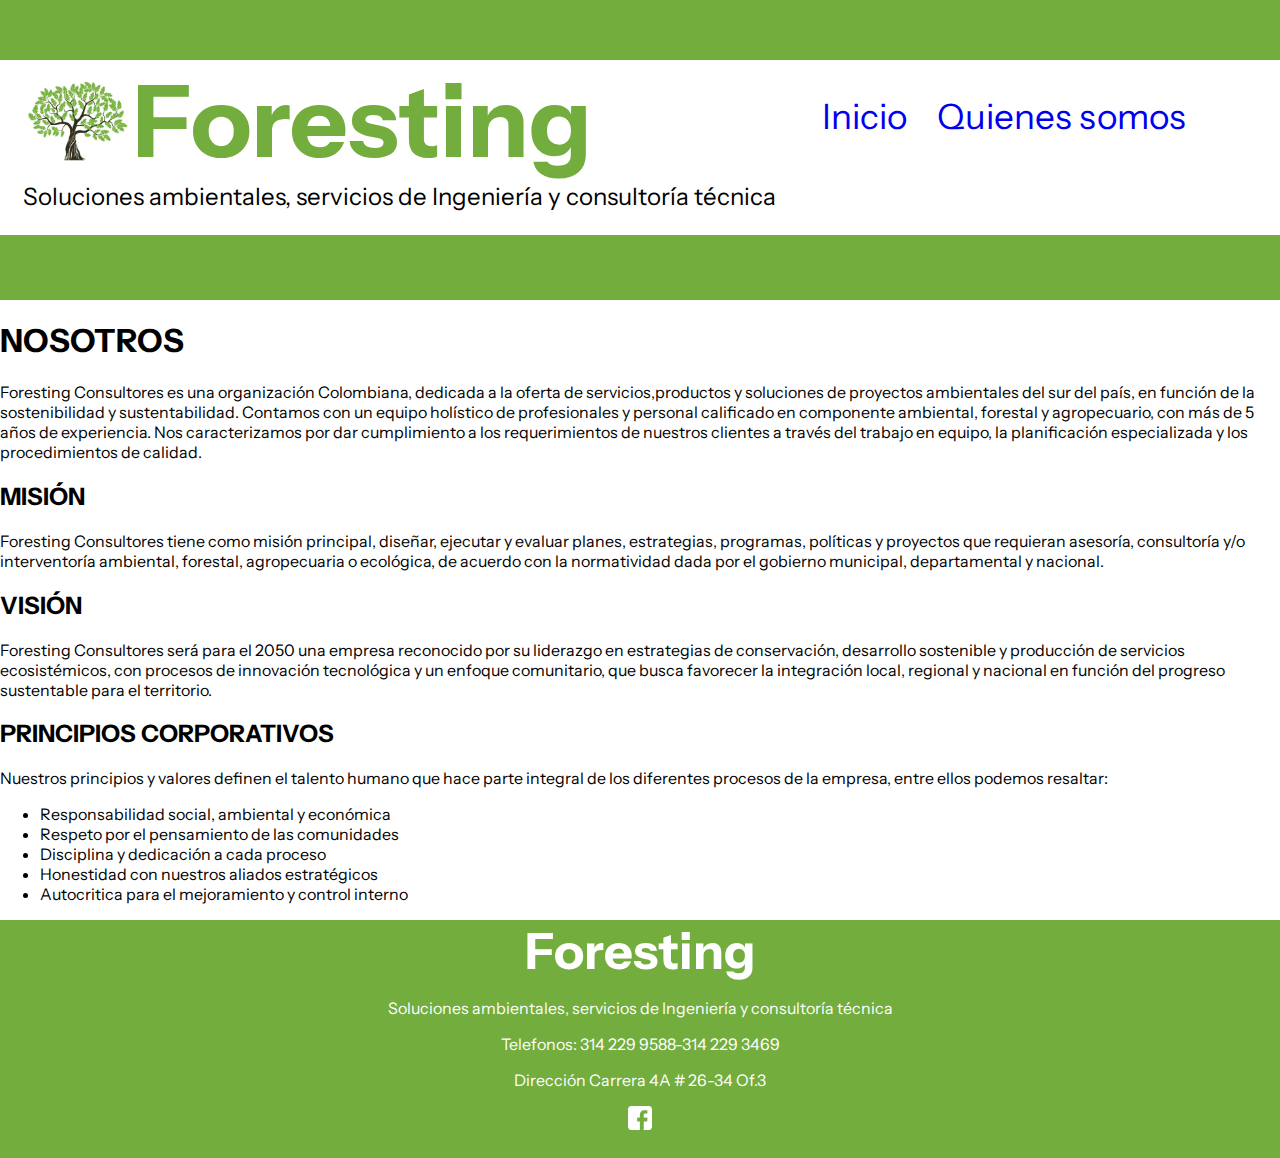
==== Acerca.html @ 852812fc "Adding Acerca" ====
<!DOCTYPE html>
<html lang="en">
  <head>
    <meta charset="UTF-8">
    <meta name="viewport" content="width=device-width, initial-scale=1.0">
    <title>FORESTING</title>
      
    <link rel="preconnect" href="https://fonts.googleapis.com">
    <link rel="preconnect" href="https://fonts.gstatic.com" crossorigin>
    <link href="https://fonts.googleapis.com/css2?family=Instrument+Sans:wght@500;700&display=swap" rel="stylesheet">
    <link rel="stylesheet" href="./styles.css">
    <link rel="icon" type="image" href="images/logo1.jpg">
  </head>
  <body>
    
    <header>
      <div class="header-Container">
        
          <div class="header-Title">
            <div class="header-Title2">
              <img class="img-Title" src="images/logo1.jpg" alt="logo1">
              <p class="p-Title">Foresting</p>

              <div class="header-right">
                <ul>
                  <li><a href="index.html">Inicio</a></li>
                  <li><a href="Acerca.html">Quienes somos </a></li>
                </ul>
              </div>

            </div>
            <p class="p-Subtitle">Soluciones ambientales, servicios de Ingeniería y consultoría técnica</p>
          </div>
        
    

        <div class="menu-Container">
          <p class="menu">Menu</p>
          <img src="images/menu.png" alt="menu">
        </div>
              
      </div>
        
    </header>
    <main>
      <h1>NOSOTROS </h1>
      
      <p class="justified">
        Foresting Consultores es una organización Colombiana, dedicada a la oferta de servicios,productos y soluciones de proyectos ambientales del sur del país, en función de la sostenibilidad y sustentabilidad. Contamos con un equipo holístico de profesionales y personal calificado en componente ambiental, forestal y agropecuario, con más de 5 años de experiencia. Nos caracterizamos por dar cumplimiento a los requerimientos de nuestros clientes a través del trabajo en equipo, la planificación especializada y los procedimientos de calidad. 
      </p>
      <h2>MISIÓN </h2>
      <p>
        Foresting Consultores tiene como misión principal, diseñar, ejecutar y evaluar planes, estrategias, programas, políticas y proyectos que requieran asesoría, consultoría y/o interventoría ambiental, forestal, agropecuaria o ecológica, de acuerdo con la normatividad dada por el gobierno municipal, departamental y nacional.
      </p>
      <h2>VISIÓN</h2>
      <P>
        Foresting Consultores será para el 2050 una empresa reconocido por su liderazgo en estrategias de conservación, desarrollo sostenible y producción de servicios ecosistémicos, con procesos de innovación tecnológica y un enfoque comunitario, que busca favorecer la integración local, regional y nacional en función del progreso sustentable para el territorio. 
      </P>
      <h2>
        PRINCIPIOS CORPORATIVOS
      </h2>
      <p>Nuestros principios y valores definen el talento humano que hace parte integral de los diferentes procesos de la empresa, entre ellos podemos resaltar:  </p>
      <ul>
        <li>
          Responsabilidad social, ambiental y económica
        </li>
        <li>
          Respeto por el pensamiento de las comunidades
        </li>
        <li>
          Disciplina y dedicación a cada proceso
        </li>
        <li>
          Honestidad con nuestros aliados estratégicos
        </li>
        <li>
          Autocritica para el mejoramiento y control interno
        </li>
        
      </ul>
        
        
    </main>
    <footer>
          
      <p>Foresting</p>
      <p>Soluciones ambientales, servicios de Ingeniería y consultoría técnica</p>
      <p>Telefonos: 314 229 9588-314 229 3469 </p>
      <p>Dirección Carrera 4A # 26-34 Of.3</p>
      <a href="https://www.facebook.com/ForestingColombia"><img src="icons/facebook.png" alt="facebook"></a>

      </footer>
  </body>
</html>
---- styles.css ----
:root {
  --white1: #fbf3cb;
  --green1:rgb(114, 173, 61);
  --green2:#80b149;
  --green3:#a7bf78;
  --green4:#cee49c;
  --gray1:#b1ac96;
  --gray2:#b1ac96;
  --gray3:#7c735b;
  --brown:#322c1c;
  --sm: 14px;
  --md: 16px;
  --lg: 18px;
  --vlg: 30px
  }

body{
  margin: 0;
  font-family: 'Instrument Sans', sans-serif;
}
.header-Container{
  background-color: var(--green1);
  height: 160px;
  display: flex;
  flex-direction: column;
  align-items: center;
  margin-right: 0px;
  padding-top: 50px;
    
}
.header-Title{
  background-color: white;
  width: 100%;
  color: var(--green1);
  font-size: 35px;
  margin-top: 10px;
  padding-left: 20px;

}
.header-Title2{
  display: flex;
}

.img-Title{
  margin: 5px;
  width: 50px;
  height: 50px;
    
}
.p-Title{
  margin-top: 0px;
  margin-bottom: 0px;
  font-weight: bold;
  font-size: 50px;
}
.header-right{
  display: none;
}

.paragraph1{
  display: none;
}
.p-Subtitle{
  margin-top: 0px;
  color: black;
  font-size:11px;
}

.menu-Container{
  display: flex;
  align-items: center;
  justify-content: flex-end;
}
.menu{
  color: white;
  font-size: var(--lg);
}
.menu-Container img{
    
  width: 15px;
  height: 15px;
  margin-left: 10px;
  cursor: pointer;
}
.container-Service{
  margin-top: 0px;
  margin-bottom: 0px;
  height: 270px;
}
.projectImage{
  object-fit: cover;
  width: 100%;
  cursor: pointer;
}
.POver{
  cursor: pointer;
  position: relative;
  color: white;
  top: -90px;
  font-weight: bold;
  font-size: 20px;
  padding-left: 20px;
}
footer{
  background-color: var(--green1);
  text-align: center;
  padding-bottom: 24px;
}
footer :nth-child(1){
  font-weight: bold;
  font-size: 50px;
  margin-top: 0px;
  margin-bottom: 0px;
}
footer p{
  color: white;
}
footer a{
  margin-bottom:24px ;
}
footer a img{
  width: 24px;
  height: 24px;
  margin-bottom: 100px;
}

/* media query  */
@media (min-width: 600px){
  .header-Container{
    height: 250px;
  }
  .header-right{
    display: flex;
   
    align-items: end;
    position: absolute;
    right: 5%;
  }
  .header-right ul{
    display: flex;
    justify-content: space-around;
    
  }
  .header-right ul li{
    margin-right: 30px;
    list-style: none;
    
  }
  .header-right ul li a{
    text-decoration: none;
  }
  .img-Title{
    width: 100px;
    height: 80px;
    align-self: center;
    padding-left: 1%;
  }
  .p-Subtitle{
    font-size: 24px;
    padding-left: 1%;
    
  }
  .projectImage-Container{
    width: 40%;
    display: flex;
  }
  .projectImage{
    object-fit:contain;
    margin: auto;
    align-self: center;
    
    width: 400px;
    height: auto;
    /* border: 20px solid rgb(0, 0, 0);
    border-style:solid; */
  }
  .paragraphContainer{
    display:flex;
    flex-direction: column;
    align-self: center;
    
  }
  .paragraph1{
    display: initial;
    max-width: 800px;
    text-align: justify;
  }


  .p-Title{
    font-size: 100px;
  }
  .container-Service{
    display: flex;
    flex-direction: row;
    width: 100%;
    height: 400px;

  }
  

  .POver{
    color: black;
    position: static;
    
    
  }

  .menu-Container{
    display: none;
    
  }
  
}
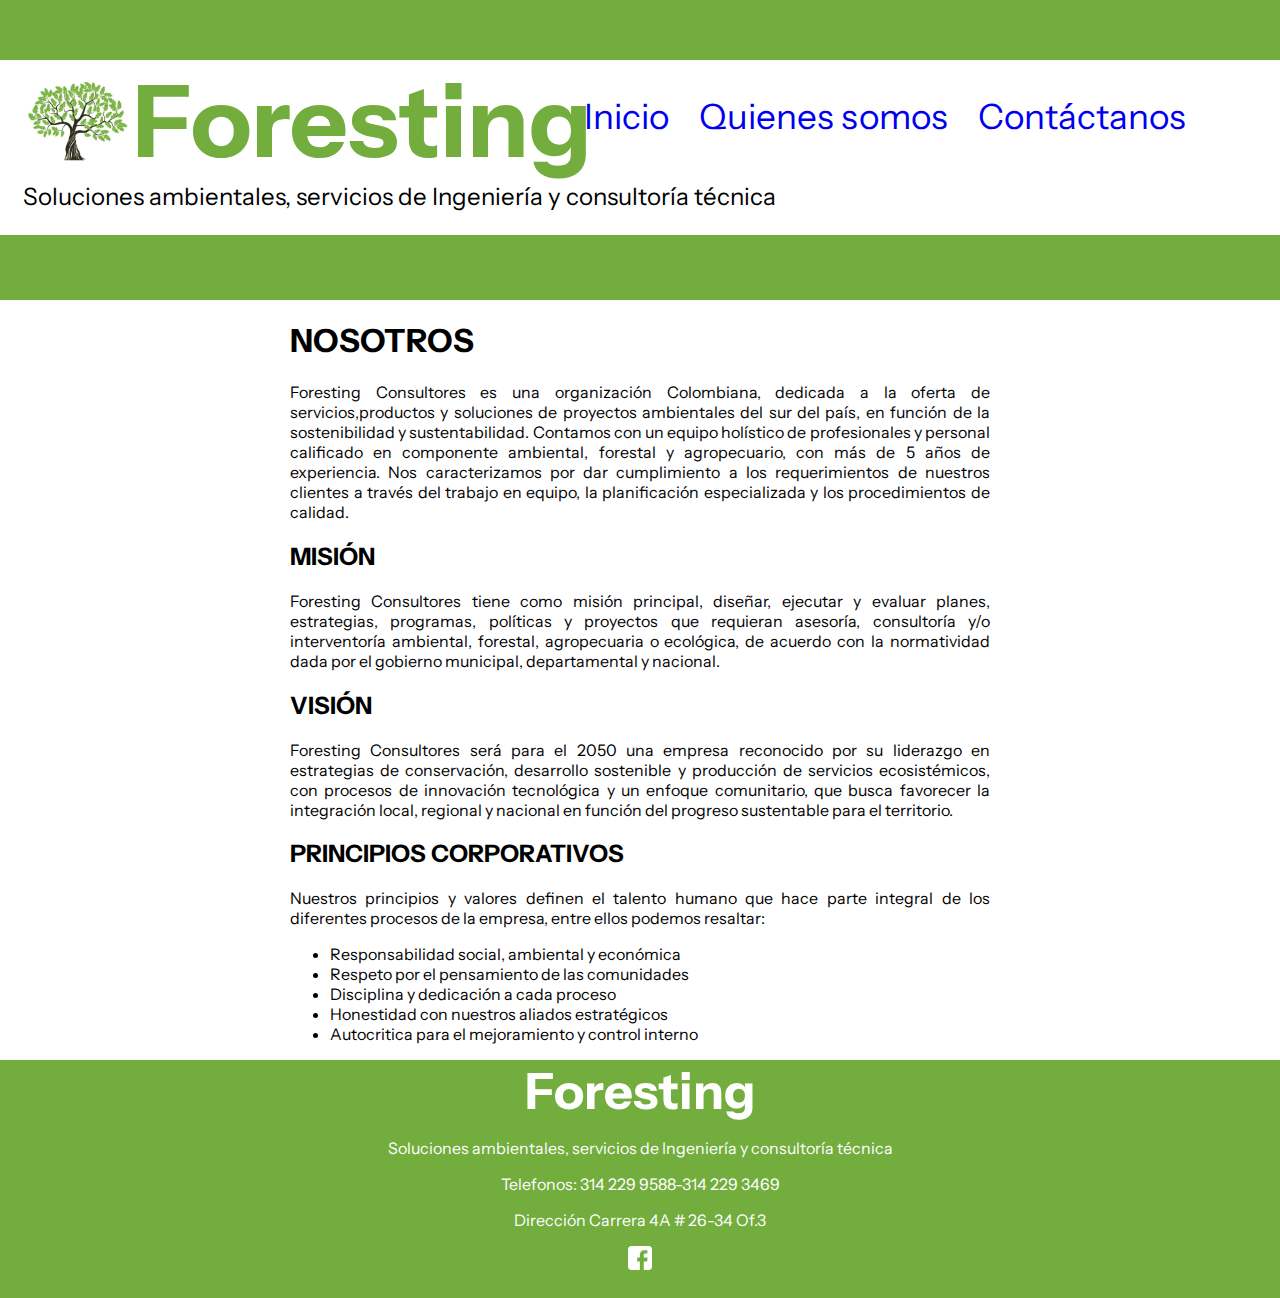
==== commit 3d51127a: "Adding contact to project" ====
--- a/Acerca.html
+++ b/Acerca.html
@@ -25,6 +25,7 @@
                 <ul>
                   <li><a href="index.html">Inicio</a></li>
                   <li><a href="Acerca.html">Quienes somos </a></li>
+                  <li><a href="contacto.html">Contáctanos </a></li>
                 </ul>
               </div>
 
@@ -43,41 +44,45 @@
         
     </header>
     <main>
-      <h1>NOSOTROS </h1>
+      <div class="about-main-container">
+
       
-      <p class="justified">
-        Foresting Consultores es una organización Colombiana, dedicada a la oferta de servicios,productos y soluciones de proyectos ambientales del sur del país, en función de la sostenibilidad y sustentabilidad. Contamos con un equipo holístico de profesionales y personal calificado en componente ambiental, forestal y agropecuario, con más de 5 años de experiencia. Nos caracterizamos por dar cumplimiento a los requerimientos de nuestros clientes a través del trabajo en equipo, la planificación especializada y los procedimientos de calidad. 
-      </p>
-      <h2>MISIÓN </h2>
-      <p>
-        Foresting Consultores tiene como misión principal, diseñar, ejecutar y evaluar planes, estrategias, programas, políticas y proyectos que requieran asesoría, consultoría y/o interventoría ambiental, forestal, agropecuaria o ecológica, de acuerdo con la normatividad dada por el gobierno municipal, departamental y nacional.
-      </p>
-      <h2>VISIÓN</h2>
-      <P>
-        Foresting Consultores será para el 2050 una empresa reconocido por su liderazgo en estrategias de conservación, desarrollo sostenible y producción de servicios ecosistémicos, con procesos de innovación tecnológica y un enfoque comunitario, que busca favorecer la integración local, regional y nacional en función del progreso sustentable para el territorio. 
-      </P>
-      <h2>
-        PRINCIPIOS CORPORATIVOS
-      </h2>
-      <p>Nuestros principios y valores definen el talento humano que hace parte integral de los diferentes procesos de la empresa, entre ellos podemos resaltar:  </p>
-      <ul>
-        <li>
-          Responsabilidad social, ambiental y económica
-        </li>
-        <li>
-          Respeto por el pensamiento de las comunidades
-        </li>
-        <li>
-          Disciplina y dedicación a cada proceso
-        </li>
-        <li>
-          Honestidad con nuestros aliados estratégicos
-        </li>
-        <li>
-          Autocritica para el mejoramiento y control interno
-        </li>
+        <h1>NOSOTROS </h1>
         
-      </ul>
+        <p class="justified">
+          Foresting Consultores es una organización Colombiana, dedicada a la oferta de servicios,productos y soluciones de proyectos ambientales del sur del país, en función de la sostenibilidad y sustentabilidad. Contamos con un equipo holístico de profesionales y personal calificado en componente ambiental, forestal y agropecuario, con más de 5 años de experiencia. Nos caracterizamos por dar cumplimiento a los requerimientos de nuestros clientes a través del trabajo en equipo, la planificación especializada y los procedimientos de calidad. 
+        </p>
+        <h2>MISIÓN </h2>
+        <p class="justified">
+          Foresting Consultores tiene como misión principal, diseñar, ejecutar y evaluar planes, estrategias, programas, políticas y proyectos que requieran asesoría, consultoría y/o interventoría ambiental, forestal, agropecuaria o ecológica, de acuerdo con la normatividad dada por el gobierno municipal, departamental y nacional.
+        </p>
+        <h2>VISIÓN</h2>
+        <P class="justified">
+          Foresting Consultores será para el 2050 una empresa reconocido por su liderazgo en estrategias de conservación, desarrollo sostenible y producción de servicios ecosistémicos, con procesos de innovación tecnológica y un enfoque comunitario, que busca favorecer la integración local, regional y nacional en función del progreso sustentable para el territorio. 
+        </P>
+        <h2>
+          PRINCIPIOS CORPORATIVOS
+        </h2>
+        <p class="justified">Nuestros principios y valores definen el talento humano que hace parte integral de los diferentes procesos de la empresa, entre ellos podemos resaltar:  </p>
+        <ul>
+          <li>
+            Responsabilidad social, ambiental y económica
+          </li>
+          <li>
+            Respeto por el pensamiento de las comunidades
+          </li>
+          <li>
+            Disciplina y dedicación a cada proceso
+          </li>
+          <li>
+            Honestidad con nuestros aliados estratégicos
+          </li>
+          <li>
+            Autocritica para el mejoramiento y control interno
+          </li>
+          
+        </ul>
+      </div>
         
         
     </main>
--- a/styles.css
+++ b/styles.css
@@ -92,6 +92,10 @@
   object-fit: cover;
   width: 100%;
   cursor: pointer;
+  border: none;
+  box-shadow: none;
+  
+  
 }
 .POver{
   cursor: pointer;
@@ -125,6 +129,26 @@
   margin-bottom: 100px;
 }
 
+/* ABOUT */
+.justified{
+  text-align: justify;
+}
+.about-main-container{
+  margin: auto;
+  padding-left: 5%;
+  padding-right: 5%;
+  max-width: 700px;
+}
+
+/* CONTACT */
+.contact-main-container{
+  margin: auto;
+  padding-left: 5%;
+  padding-right: 5%;
+  max-width: 700px;
+}
+
+
 /* media query  */
 @media (min-width: 600px){
   .header-Container{
@@ -169,11 +193,11 @@
     object-fit:contain;
     margin: auto;
     align-self: center;
-    
-    width: 400px;
+    width: 500px;
     height: auto;
-    /* border: 20px solid rgb(0, 0, 0);
-    border-style:solid; */
+    border: 10px solid white;
+    box-shadow: rgba(0, 0, 0, 0.35) 0px 5px 10px;
+    
   }
   .paragraphContainer{
     display:flex;
@@ -211,5 +235,10 @@
     display: none;
     
   }
-  
-}
+
+  .google-map iframe{
+    width: 800px;
+    height: 600px;
+  }
+  
+}
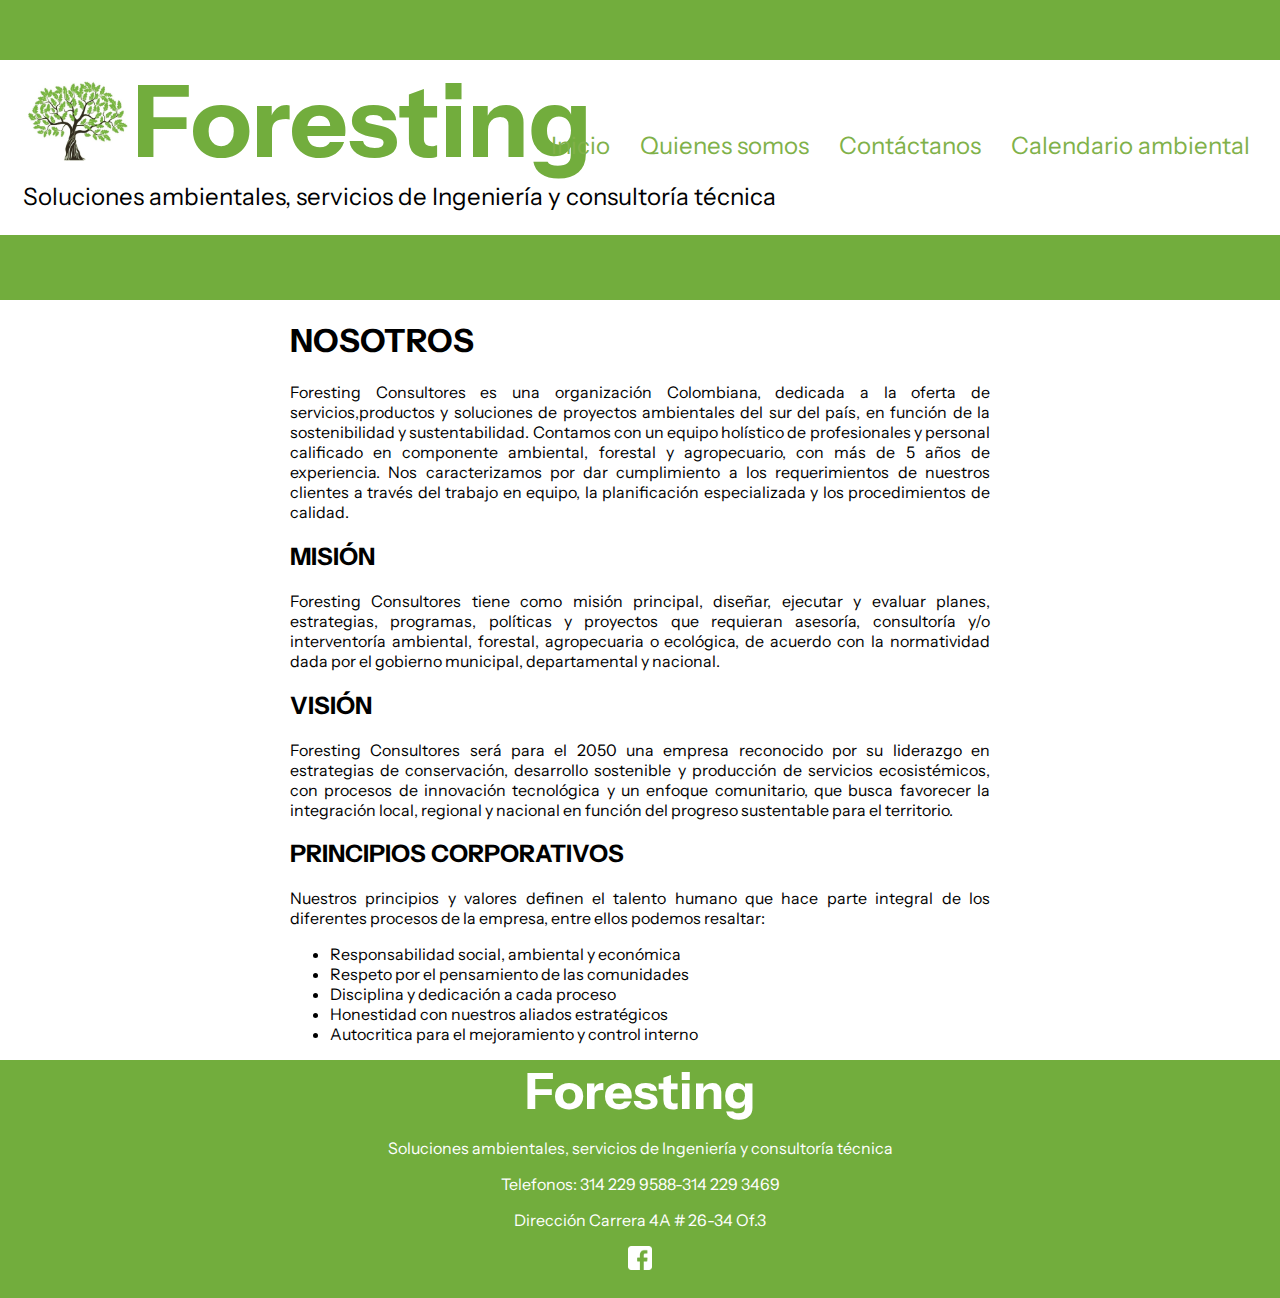
==== commit e44e0521: "Adding calendario to project and modifying styles for different displays" ====
--- a/Acerca.html
+++ b/Acerca.html
@@ -26,6 +26,7 @@
                   <li><a href="index.html">Inicio</a></li>
                   <li><a href="Acerca.html">Quienes somos </a></li>
                   <li><a href="contacto.html">Contáctanos </a></li>
+                  <li><a href="calendarioamb.html">Calendario ambiental </a></li>
                 </ul>
               </div>
 
@@ -38,6 +39,23 @@
         <div class="menu-Container">
           <p class="menu">Menu</p>
           <img src="images/menu.png" alt="menu">
+        </div>
+        <div class="navbar-mobile inactive">
+          <ul>
+            <li>
+              <a class="list" href="index.html">Inicio</a>
+            </li>
+            <li>
+              <a class="list" href="Acerca.html">Quiénes somos</a>
+            </li>
+            <li>
+              <a class="list" href="contacto.html">Contactanos</a>
+            </li>
+            <li>
+              <a class="list" href="calendarioamb.html">Calendario ambiental</a>
+            </li>
+  
+          </ul>
         </div>
               
       </div>
@@ -95,5 +113,6 @@
       <a href="https://www.facebook.com/ForestingColombia"><img src="icons/facebook.png" alt="facebook"></a>
 
       </footer>
+      <script src="main.js"></script>
   </body>
 </html>
--- a/styles.css
+++ b/styles.css
@@ -1,6 +1,7 @@
 
 :root {
   --white1: #fbf3cb;
+  --green4:rgba(113, 173, 61, 0.533);
   --green1:rgb(114, 173, 61);
   --green2:#80b149;
   --green3:#a7bf78;
@@ -19,6 +20,10 @@
   margin: 0;
   font-family: 'Instrument Sans', sans-serif;
 }
+.inactive{
+  display: none;
+}
+
 .header-Container{
   background-color: var(--green1);
   height: 160px;
@@ -56,6 +61,16 @@
 }
 .header-right{
   display: none;
+  color: var(--green4);
+}
+
+
+.navbar-mobile{
+  position: absolute;
+  left: 10%;
+  top: 200px;
+  background-color: white;
+  padding-right: 10px;
 }
 
 .paragraph1{
@@ -91,6 +106,7 @@
 .projectImage{
   object-fit: cover;
   width: 100%;
+  height: 300px;
   cursor: pointer;
   border: none;
   box-shadow: none;
@@ -101,7 +117,7 @@
   cursor: pointer;
   position: relative;
   color: white;
-  top: -90px;
+  top: -200px;
   font-weight: bold;
   font-size: 20px;
   padding-left: 20px;
@@ -147,13 +163,20 @@
   padding-right: 5%;
   max-width: 700px;
 }
+/* CALENDAR */
+.calendario{
+  width: 100%;
+
+}
 
 
 /* media query  */
-@media (min-width: 600px){
+@media (min-width: 750px){
   .header-Container{
     height: 250px;
   }
+
+
   .header-right{
     display: flex;
    
@@ -162,17 +185,27 @@
     right: 5%;
   }
   .header-right ul{
-    display: flex;
+    /* display: flex; */
     justify-content: space-around;
+    margin-bottom: 0px;
+    margin-top: 0px;
+    /* align-items: end; */
     
   }
   .header-right ul li{
-    margin-right: 30px;
+    margin-right: 0px;
     list-style: none;
-    
-  }
+    align-items: end;
+    text-align: right;
+    
+  }
+
   .header-right ul li a{
     text-decoration: none;
+    color: var(--green2);
+    font-size: 24px;
+    text-align:right
+    
   }
   .img-Title{
     width: 100px;
@@ -181,34 +214,56 @@
     padding-left: 1%;
   }
   .p-Subtitle{
-    font-size: 24px;
+    font-size: 20px;
     padding-left: 1%;
     
   }
+  .navbar-mobile{
+    display: none;
+  }
+  .container-Service{
+    margin-bottom: 100px;
+    justify-content: space-around;
+  }
   .projectImage-Container{
+    margin-top: 15px;
     width: 40%;
     display: flex;
+    /* margin-bottom: 15px; */
+
   }
   .projectImage{
-    object-fit:contain;
+    object-fit:cover;
     margin: auto;
-    align-self: center;
-    width: 500px;
-    height: auto;
+    
+    align-self: center;
+    width: 100%;
+    height: 400px;
     border: 10px solid white;
     box-shadow: rgba(0, 0, 0, 0.35) 0px 5px 10px;
-    
-  }
+
+    
+  }
+
   .paragraphContainer{
     display:flex;
     flex-direction: column;
     align-self: center;
-    
+    width: 40%;
+    padding-left: 0px;
+    padding-right: 48px;
+    margin-bottom: 0px;
+  }
+
+  .POver{
+    font-size: 30px;
+    margin-bottom: 0px;
   }
   .paragraph1{
     display: initial;
     max-width: 800px;
     text-align: justify;
+    font-size: 18px;
   }
 
 
@@ -228,7 +283,6 @@
     color: black;
     position: static;
     
-    
   }
 
   .menu-Container{
@@ -242,3 +296,116 @@
   }
   
 }
+
+
+/* media query  */
+@media (min-width: 1050px){
+  .header-Container{
+    height: 250px;
+  }
+  .header-right{
+    display: flex;
+    flex-direction: column;
+   
+    align-items: end;
+    position: absolute;
+    right: 0%;
+  }
+  .header-right ul{
+    display: flex;
+    justify-content: end;
+    margin-bottom: 0px;
+    margin-top: 60px;
+    
+  }
+  .header-right ul li{
+    margin-right: 30px;
+    list-style: none;
+  }
+
+  .header-right ul li a{
+    text-decoration: none;
+    color: var(--green2);
+    font-size: 24px;
+    text-align:end
+  }
+  .img-Title{
+    width: 100px;
+    height: 80px;
+    align-self: center;
+    padding-left: 1%;
+  }
+  .p-Subtitle{
+    font-size: 24px;
+    padding-left: 1%;
+    
+  }
+  .navbar-mobile{
+    display: none;
+  }
+  .container-Service{
+    margin-bottom: 100px;
+    justify-content: space-around;
+  }
+  .projectImage-Container{
+    margin-top: 15px;
+    width: 40%;
+    display: flex;
+  }
+  .projectImage{
+    object-fit:cover;
+    margin: auto;
+    
+    align-self: center;
+    width: 100%;
+    height: 400px;
+    border: 10px solid white;
+    box-shadow: rgba(0, 0, 0, 0.35) 0px 5px 10px;
+  }
+
+  .paragraphContainer{
+    display:flex;
+    flex-direction: column;
+    align-self: center;
+    width: 40%;
+    padding-left: 0px;
+    padding-right: 48px;
+  }
+
+  .POver{
+    font-size: 40px;
+  }
+  .paragraph1{
+    display: initial;
+    max-width: 800px;
+    text-align: justify;
+    font-size: 24px;
+  }
+
+
+  .p-Title{
+    font-size: 100px;
+  }
+  .container-Service{
+    display: flex;
+    flex-direction: row;
+    width: 100%;
+    height: 400px;
+
+  }
+  
+  .POver{
+    color: black;
+    position: static;
+  }
+
+  .menu-Container{
+    display: none;
+  }
+
+  .google-map iframe{
+    width: 800px;
+    height: 600px;
+  }
+  
+}
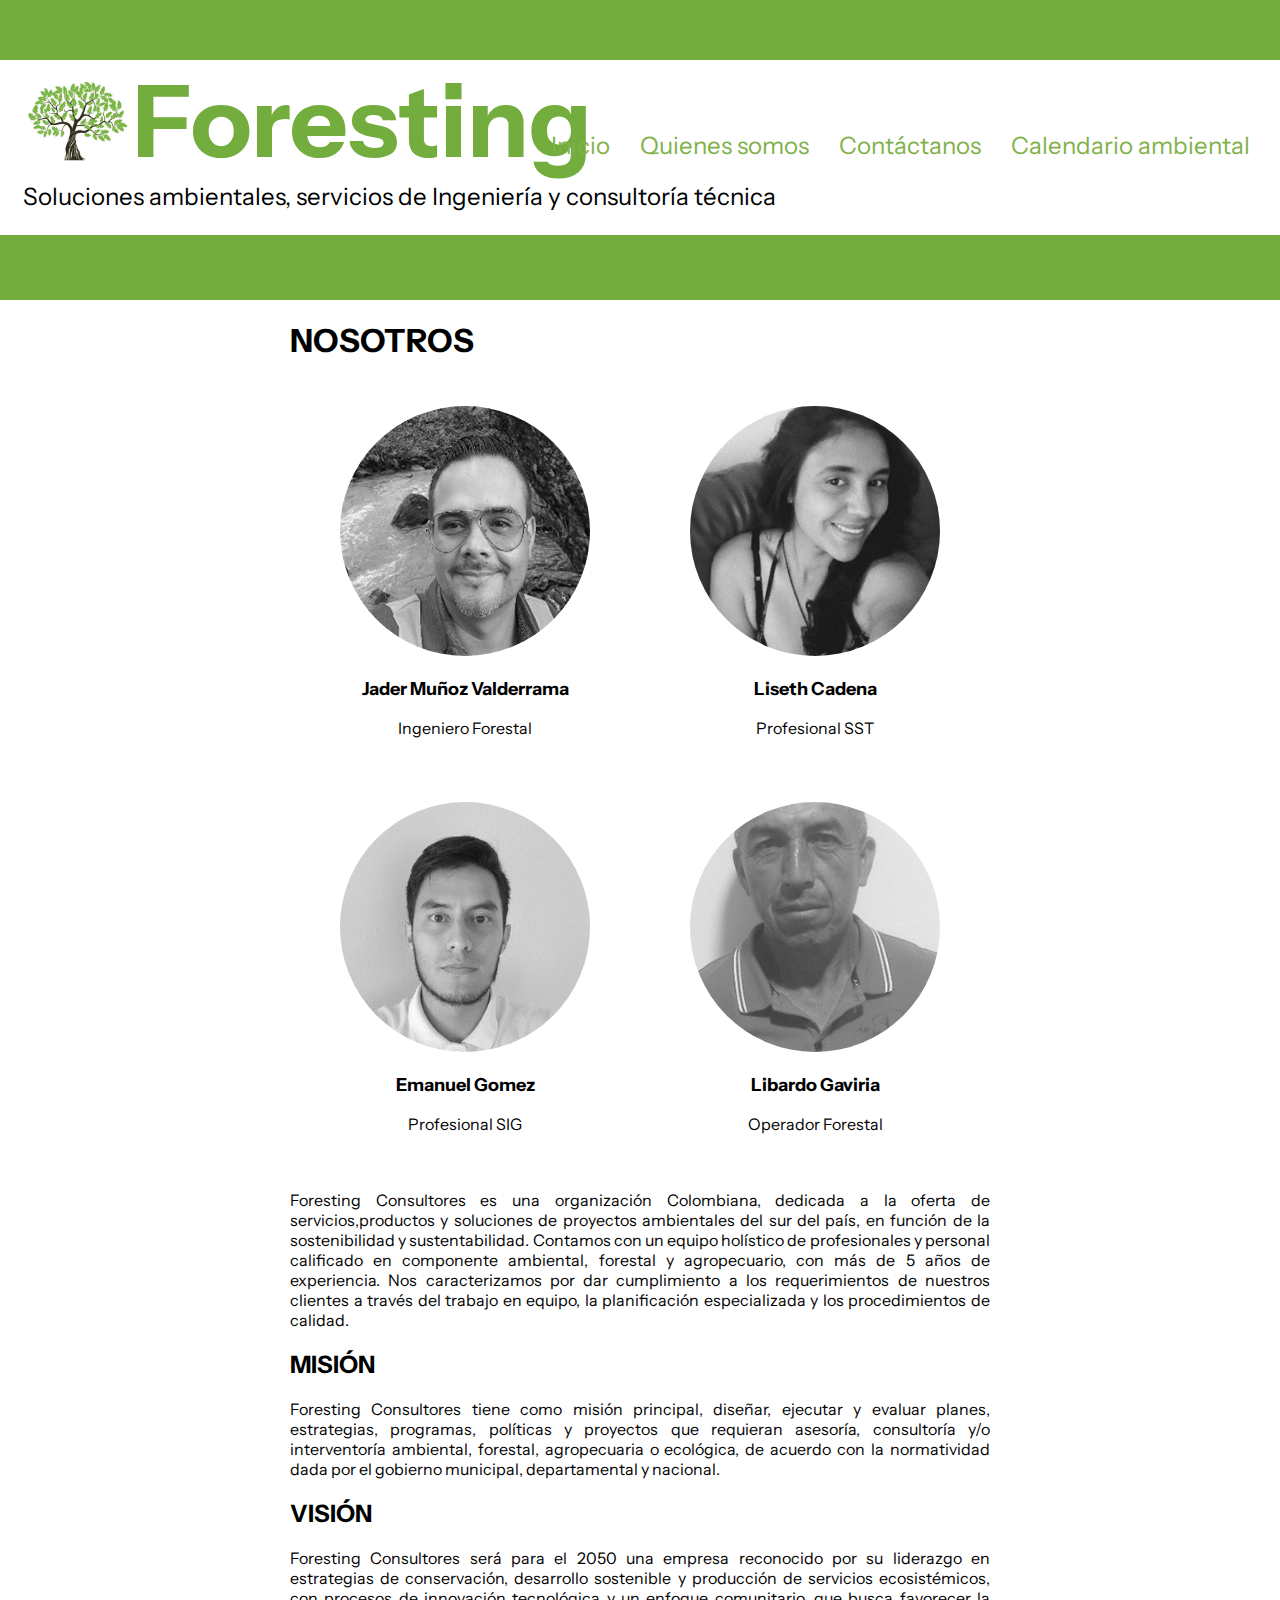
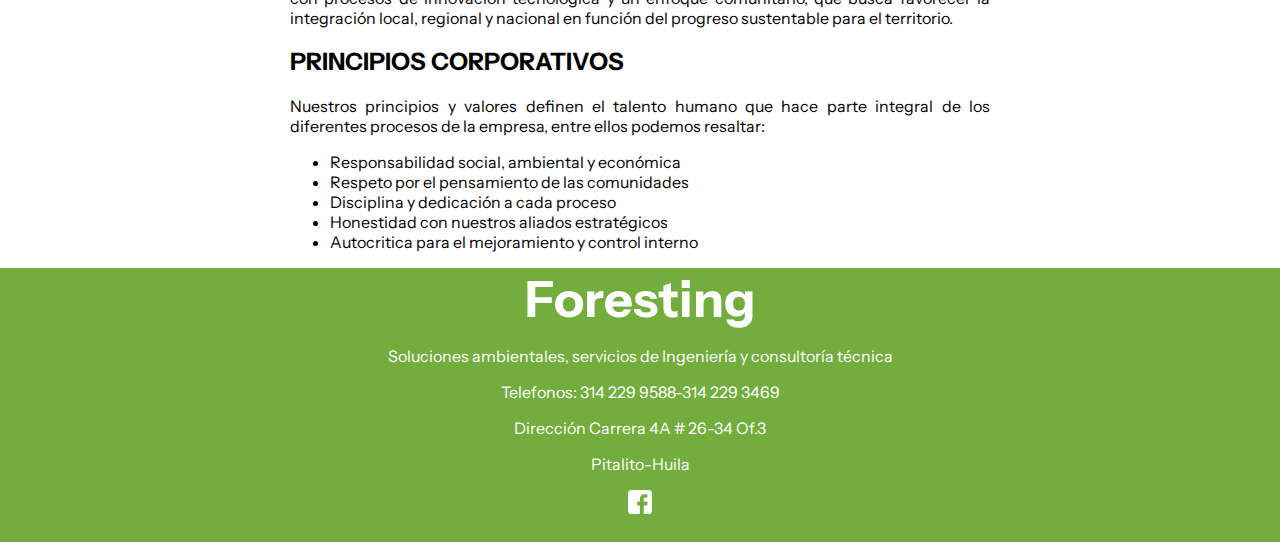
==== commit 902df96f: "Adding parters (images and transition) adding team images and descriptions" ====
--- a/Acerca.html
+++ b/Acerca.html
@@ -3,7 +3,7 @@
   <head>
     <meta charset="UTF-8">
     <meta name="viewport" content="width=device-width, initial-scale=1.0">
-    <title>FORESTING</title>
+    <title>FORESTING-Acerca</title>
       
     <link rel="preconnect" href="https://fonts.googleapis.com">
     <link rel="preconnect" href="https://fonts.gstatic.com" crossorigin>
@@ -66,6 +66,32 @@
 
       
         <h1>NOSOTROS </h1>
+
+        <div class="team-container">
+         
+          <div class="team-container--Person">
+            <img class="Person-img" src="images/Jader_Muñoz.jpg" alt="">
+            <p class="bold">Jader Muñoz Valderrama </p>
+            <p>Ingeniero Forestal</p>
+          </div>
+          <div class="team-container--Person">
+            <img class="Person-img" src="images/Liseth_Cadena.jpg" alt="">
+            <p class="bold">Liseth Cadena </p>
+            <p>Profesional SST</p>
+          </div>
+          <div class="team-container--Person">
+            <img class="Person-img" src="images/Emanuel_Gomez.jpg" alt="">
+            <p class="bold">Emanuel Gomez </p>
+            <p>Profesional SIG</p>
+          </div>
+          <div class="team-container--Person">
+            <img class="Person-img" src="images/Libardo_Gaviria.jpg" alt="">
+            <p class="bold">Libardo Gaviria </p>
+            <p>Operador Forestal</p>
+          </div>
+          
+
+        </div>
         
         <p class="justified">
           Foresting Consultores es una organización Colombiana, dedicada a la oferta de servicios,productos y soluciones de proyectos ambientales del sur del país, en función de la sostenibilidad y sustentabilidad. Contamos con un equipo holístico de profesionales y personal calificado en componente ambiental, forestal y agropecuario, con más de 5 años de experiencia. Nos caracterizamos por dar cumplimiento a los requerimientos de nuestros clientes a través del trabajo en equipo, la planificación especializada y los procedimientos de calidad. 
@@ -110,6 +136,7 @@
       <p>Soluciones ambientales, servicios de Ingeniería y consultoría técnica</p>
       <p>Telefonos: 314 229 9588-314 229 3469 </p>
       <p>Dirección Carrera 4A # 26-34 Of.3</p>
+      <p>Pitalito-Huila</p>
       <a href="https://www.facebook.com/ForestingColombia"><img src="icons/facebook.png" alt="facebook"></a>
 
       </footer>
--- a/styles.css
+++ b/styles.css
@@ -122,6 +122,39 @@
   font-size: 20px;
   padding-left: 20px;
 }
+
+.partners-container{
+  margin-top: 40px;
+  margin-right: 24px;
+  margin-left: 24px;
+  
+}
+
+.partners-container p{
+  text-align: justify;
+}
+
+section{
+  
+  display: flex;
+  flex-direction: row ;
+  flex-wrap: wrap;
+  justify-content: space-between;
+  
+}
+section img{
+  height: 60px;
+  margin: 10px;
+  
+}
+
+.bold{
+  font-weight: bold;
+  font-size: var(--lg);
+}
+
+
+
 footer{
   background-color: var(--green1);
   text-align: center;
@@ -155,6 +188,28 @@
   padding-right: 5%;
   max-width: 700px;
 }
+
+.team-container{ 
+  display: flex;
+  flex-wrap: wrap;
+}
+
+.team-container--Person{
+  padding: 24px;
+  margin: auto;
+}
+
+.team-container--Person img{
+  border-radius: 50% ;
+  object-fit: cover;
+  height: 250px;
+  width: 250px;
+
+}
+.team-container--Person p{
+  text-align: center;
+}
+
 
 /* CONTACT */
 .contact-main-container{
@@ -165,8 +220,7 @@
 }
 /* CALENDAR */
 .calendario{
-  width: 100%;
-
+  max-width: 100%;
 }
 
 
@@ -294,6 +348,26 @@
     width: 800px;
     height: 600px;
   }
+
+  section{
+    display: flex;
+    width: 100%;
+    height: 430px;
+  }
+  section img{
+    width: 0px;
+    height: 300px;
+    flex-grow: 1;
+    object-fit: cover;
+    opacity: 0.8;
+    transition: .5s ease;
+  }
+  section img:hover{
+    cursor: crosshair;
+    width: auto;
+    opacity:1;
+    filter: contrast(120%);
+  }
   
 }
 
@@ -407,5 +481,26 @@
     width: 800px;
     height: 600px;
   }
-  
-}
+
+  section{
+    display: flex;
+    width: 80%;
+    height: 430px;
+    margin: auto;
+  }
+  section img{
+    height: 300px;
+    width: 0px;
+    flex-grow: 1;
+    object-fit: cover;
+    opacity: 0.8;
+    transition: 2s ease;
+  }
+  section img:hover{
+    cursor: crosshair;
+    width: auto;
+    opacity:1;
+    filter: contrast(120%);
+  }
+  
+}
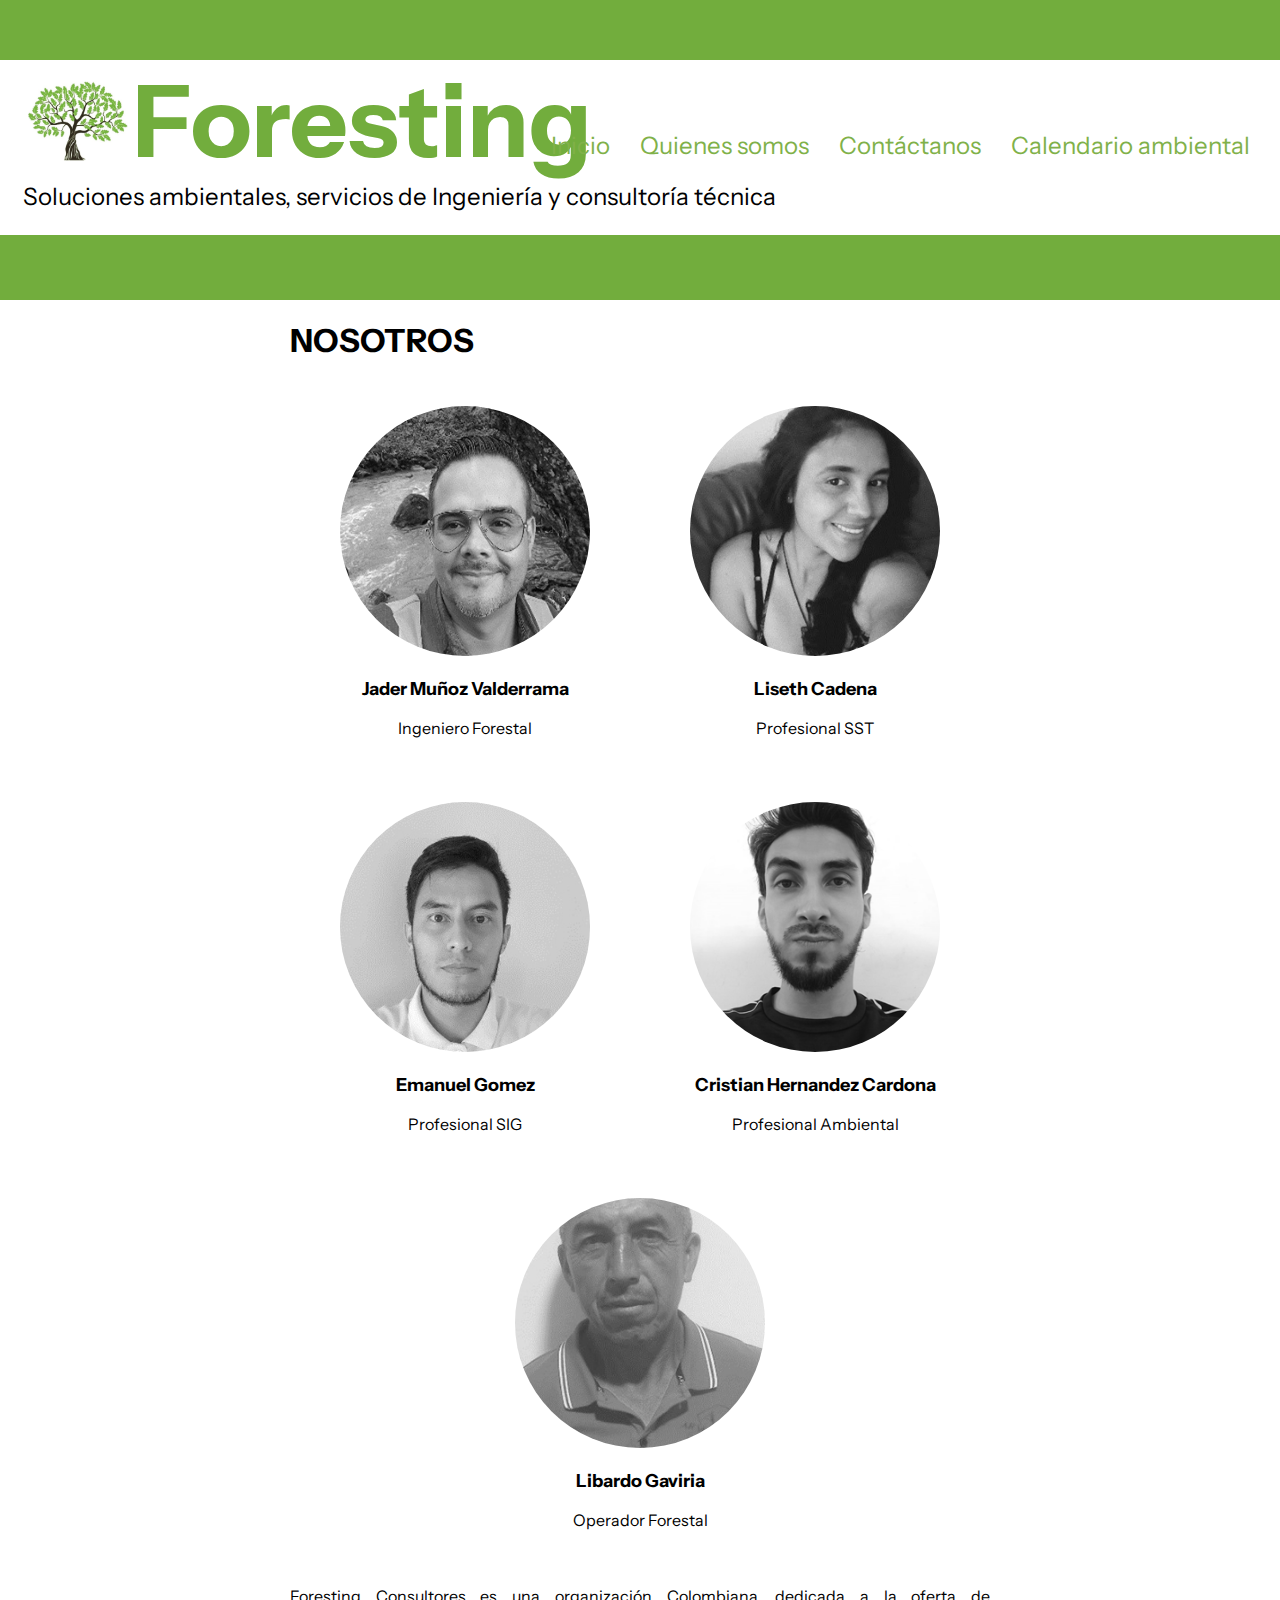
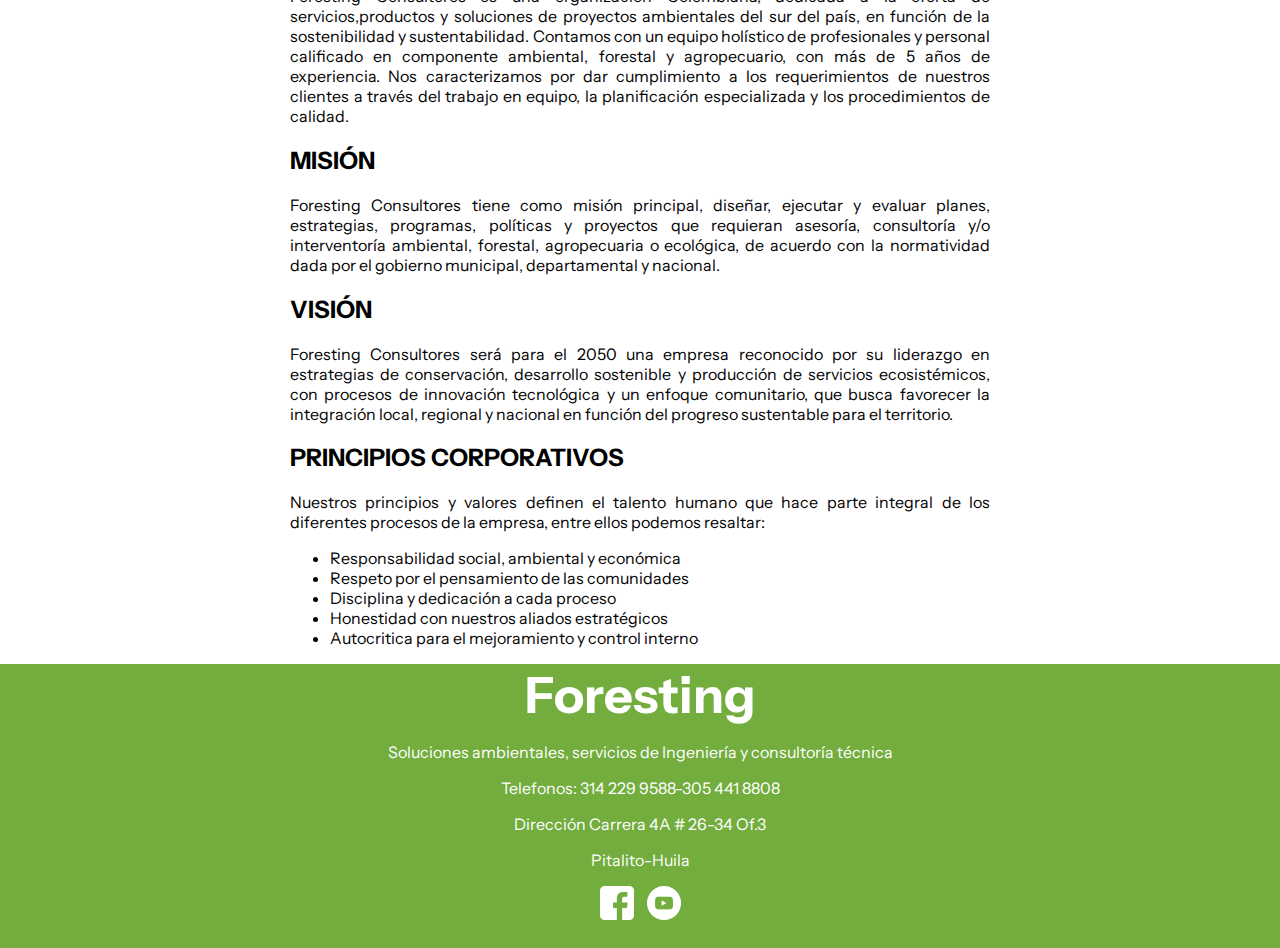
==== commit f23e29b0: "Adding youtube button on footer" ====
--- a/Acerca.html
+++ b/Acerca.html
@@ -85,6 +85,11 @@
             <p>Profesional SIG</p>
           </div>
           <div class="team-container--Person">
+            <img class="Person-img" src="images/Cristian_Hernandez_Cardona.png" alt="">
+            <p class="bold">Cristian Hernandez Cardona  </p>
+            <p>Profesional Ambiental</p>
+          </div>
+          <div class="team-container--Person">
             <img class="Person-img" src="images/Libardo_Gaviria.jpg" alt="">
             <p class="bold">Libardo Gaviria </p>
             <p>Operador Forestal</p>
@@ -134,12 +139,13 @@
           
       <p>Foresting</p>
       <p>Soluciones ambientales, servicios de Ingeniería y consultoría técnica</p>
-      <p>Telefonos: 314 229 9588-314 229 3469 </p>
+      <p>Telefonos: 314 229 9588-305 441 8808 </p>
       <p>Dirección Carrera 4A # 26-34 Of.3</p>
       <p>Pitalito-Huila</p>
       <a href="https://www.facebook.com/ForestingColombia"><img src="icons/facebook.png" alt="facebook"></a>
+      <a href="https://www.youtube.com/@ForestingConsultores"><img src="icons/youtube.png" alt="youtube"></a>
 
-      </footer>
-      <script src="main.js"></script>
+    </footer>
+    <script src="main.js"></script>
   </body>
 </html>
--- a/styles.css
+++ b/styles.css
@@ -145,7 +145,7 @@
 section img{
   height: 60px;
   margin: 10px;
-  
+
 }
 
 .bold{
@@ -173,9 +173,10 @@
   margin-bottom:24px ;
 }
 footer a img{
-  width: 24px;
-  height: 24px;
+  width: 34px;
+  height: 34px;
   margin-bottom: 100px;
+  margin: 5px;
 }
 
 /* ABOUT */
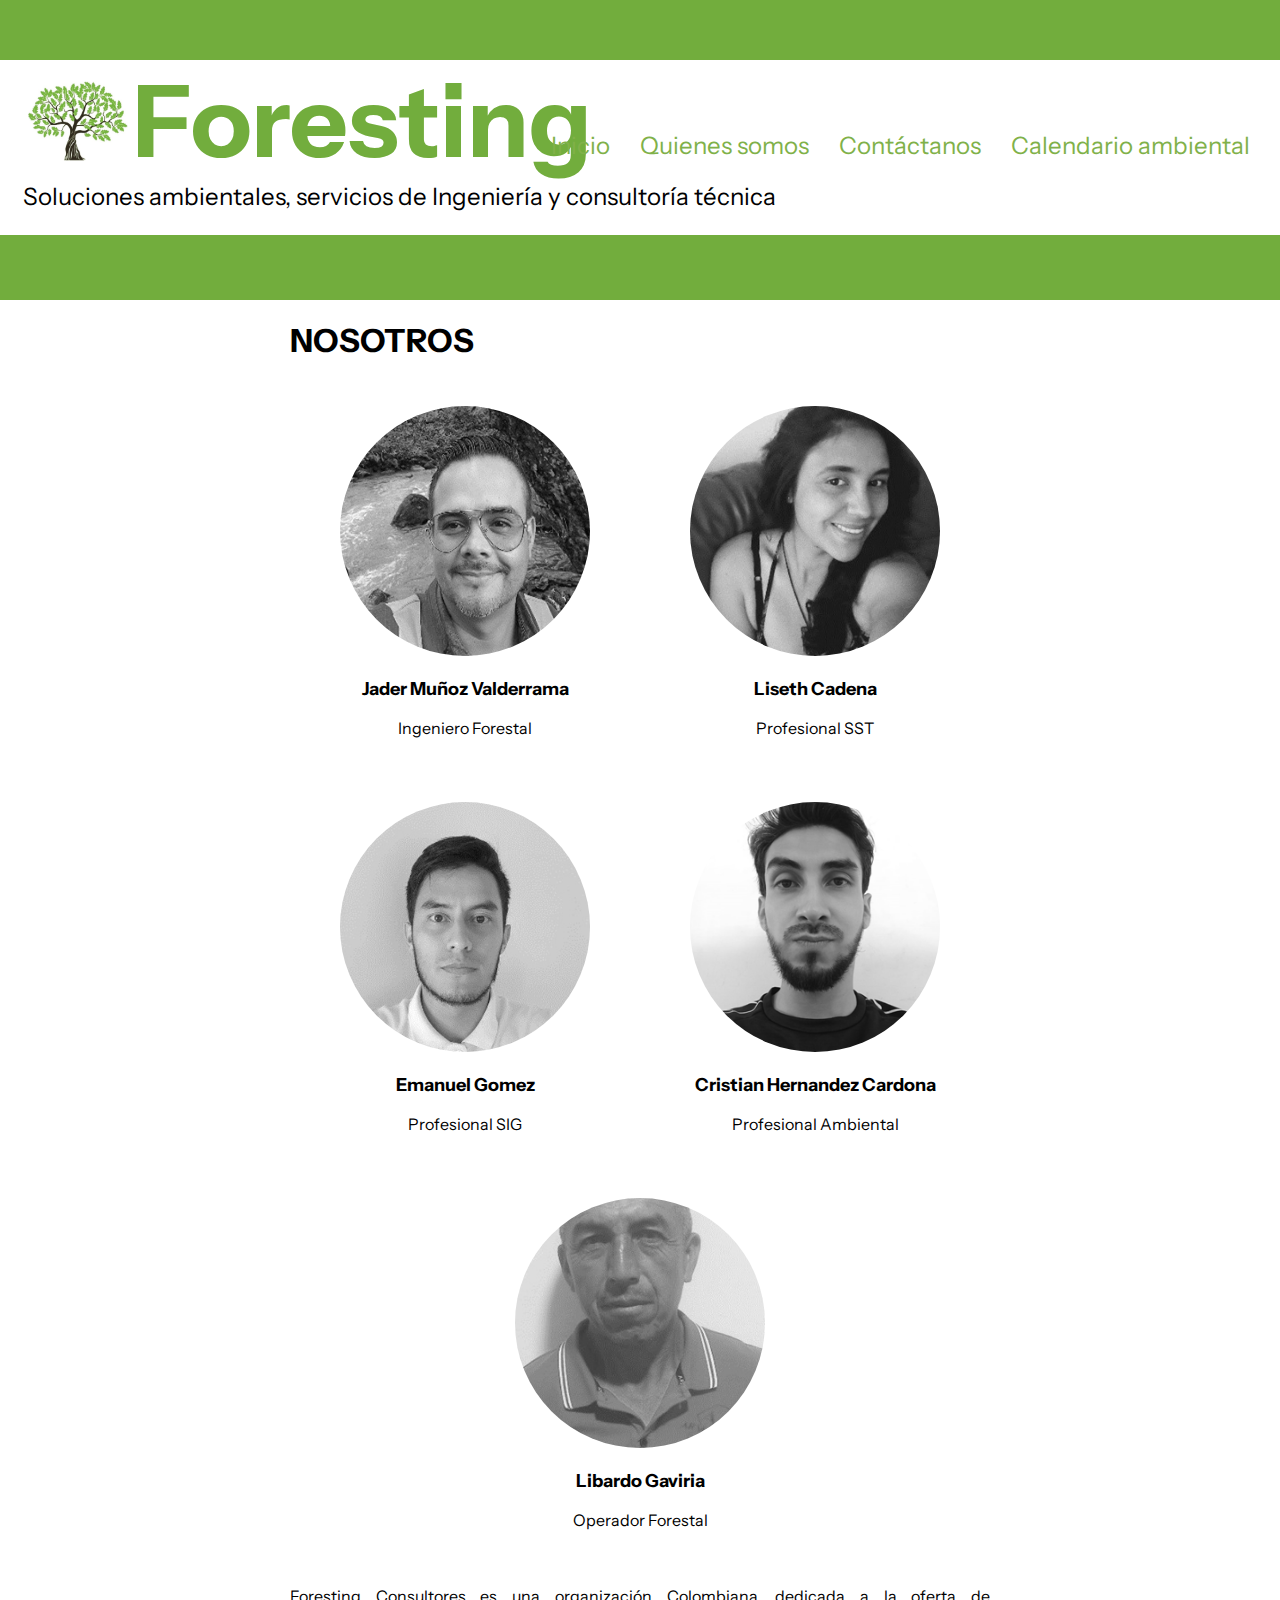
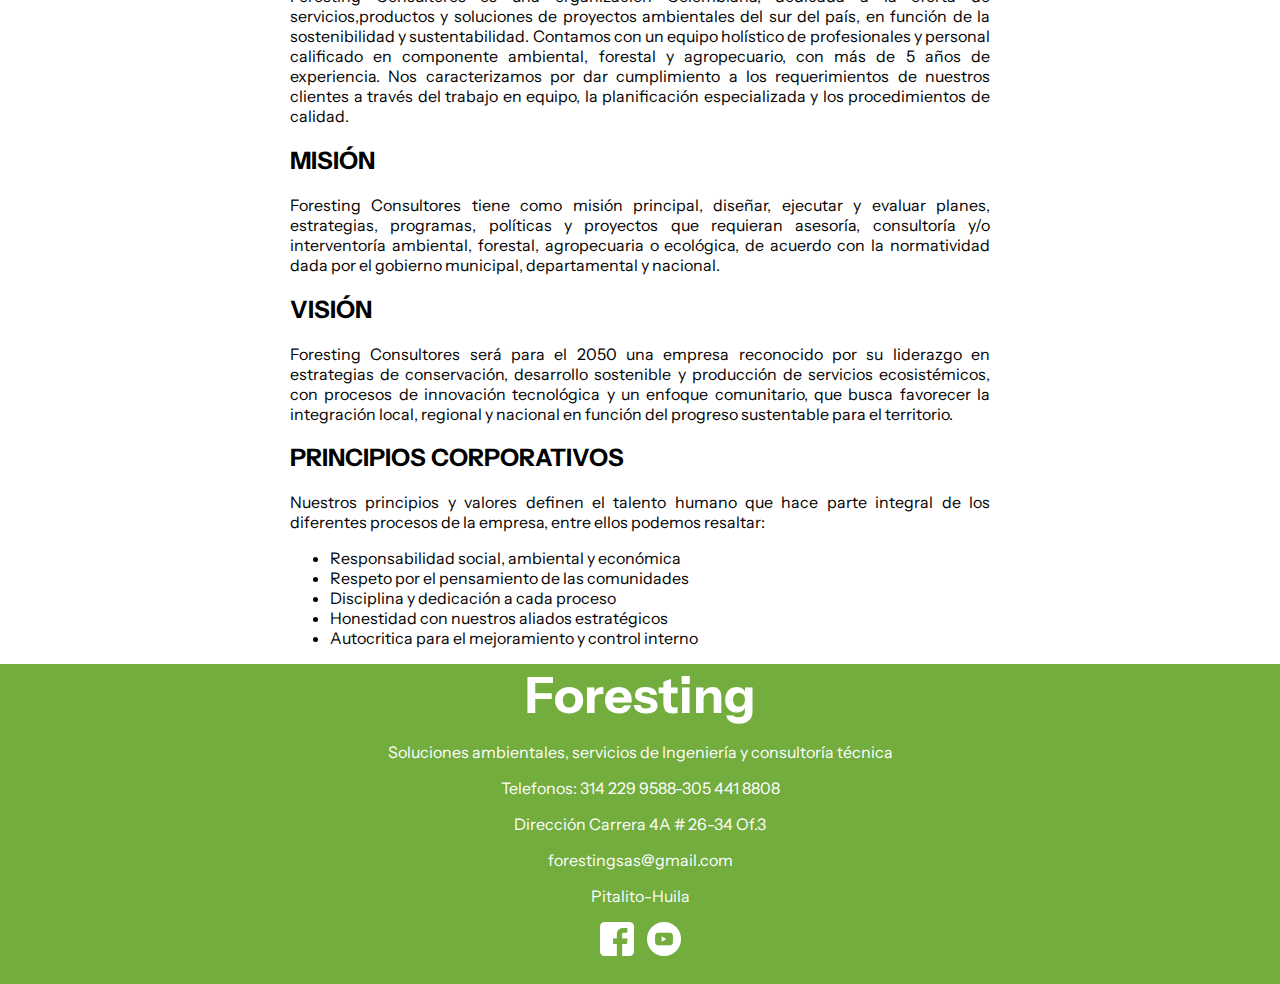
==== commit 398e98dc: "Adding keywords and description" ====
--- a/Acerca.html
+++ b/Acerca.html
@@ -4,6 +4,9 @@
     <meta charset="UTF-8">
     <meta name="viewport" content="width=device-width, initial-scale=1.0">
     <title>FORESTING-Acerca</title>
+
+    <meta name="description" content="Empresa de Ingeniería forestal, silvicultura, aprovechamiento forestal, Ingeniero FOrestal, inventario forestal, EIA, Planes de manejo ambiental Pitalito Huila">
+    <meta name="keywords" content="Empresa de Ingeniería forestal, silvicultura, aprovechamiento forestal, Ingeniero FOrestal, inventario forestal, EIA, Planes de manejo ambiental Pitalito Huila  ">
       
     <link rel="preconnect" href="https://fonts.googleapis.com">
     <link rel="preconnect" href="https://fonts.gstatic.com" crossorigin>
@@ -141,6 +144,7 @@
       <p>Soluciones ambientales, servicios de Ingeniería y consultoría técnica</p>
       <p>Telefonos: 314 229 9588-305 441 8808 </p>
       <p>Dirección Carrera 4A # 26-34 Of.3</p>
+      <p>forestingsas@gmail.com</p>
       <p>Pitalito-Huila</p>
       <a href="https://www.facebook.com/ForestingColombia"><img src="icons/facebook.png" alt="facebook"></a>
       <a href="https://www.youtube.com/@ForestingConsultores"><img src="icons/youtube.png" alt="youtube"></a>
--- a/styles.css
+++ b/styles.css
@@ -145,6 +145,7 @@
 section img{
   height: 60px;
   margin: 10px;
+  /* padding: 5px; */
 
 }
 
